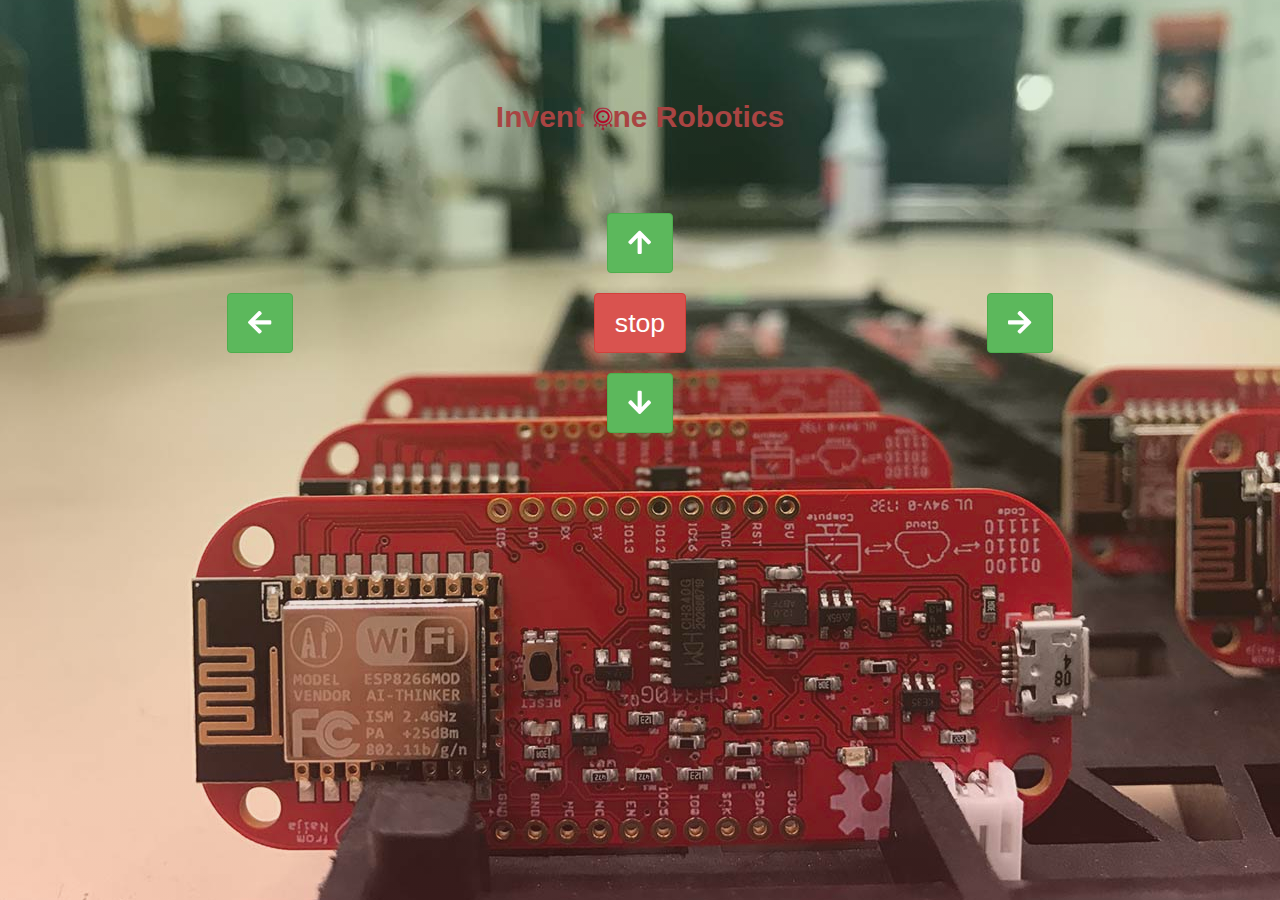
==== TRON/data/index.html @ cbd83538 "initial commit" ====
<!DOCTYPE html>
<html lang="en" dir="ltr">
  <head>
    <meta charset="utf-8">
    <meta name="viewport" content="width=device-width initial-scale=1">
    <link rel="stylesheet" href="bootstrap.min.css">
    <link rel="stylesheet" href="fontawesome.min.css">
    <script type="text/javascript" src='all.js'></script>
    <title>robot control</title>
    <style media="screen">
      body {
            background:linear-gradient(rgba(76,174,76,0.2),rgba(217,79,79,0.2)), url("inventone__board.jpg") center no-repeat fixed;
            background-size:cover;
            padding-top:50px;
            height:100vh;
      }

      .container  {
                    padding:30px;
      }

      .item a button{
              margin:10px auto;
              display:block;
			  font-size:20pt;
			  padding:10px 20px;
      }
      h2{
          margin-bottom:70px;
          font-weight:bold;
      }
      a:hover{
                text-decoration:none;
      }
    </style>
  </head>
  <body>
    <div class="container">

      <h2 class='text-center text-danger'>Invent <span><img src="inventone-logo__red.png" width=20 alt=""></span>ne Robotics</h2>

      <div class="row">
        <div class="col-xs-offset-4 col-xs-4">
          <div class="item text-center">
            <a href="forward" target="myIframe"target="myIframe"><button type="button" class='btn btn-success' name="button"><i class="fas fa-arrow-up"></i></button></a>
          </div>
        </div>
      </div>

      <div class="row">
        <div class="col-xs-4">
          <div class="item text-center">
            <a href="left" target="myIframe"><button type="button" class='btn btn-success' name="button"><i class="fas fa-arrow-left"></i></button></a>
          </div>
        </div>

        <div class="col-xs-4">
          <div class="item text-center">
            <a href="stop" target="myIframe"><button type="button" class='btn btn-danger' name="button">stop</button></a>
          </div>
        </div>

        <div class="col-xs-4">
          <div class="item text-center">
            <a href="right" target="myIframe"><button type="button" class='btn btn-success' name="button"><i class="fas fa-arrow-right"></i></button></a>
          </div>
        </div>
      </div>

      <div class="row">
        <div class="col-xs-offset-4 col-xs-4">
          <div class="item text-center">
            <a href="backward" target="myIframe"><button type="button" class='btn btn-success' name="button"><i class="fas fa-arrow-down"></i></button></a>
          </div>
        </div>
      </div>
    </div>
	<iframe name="myIframe" width="1" height="1" frameBorder="0" margin="0">
  </body>
</html>
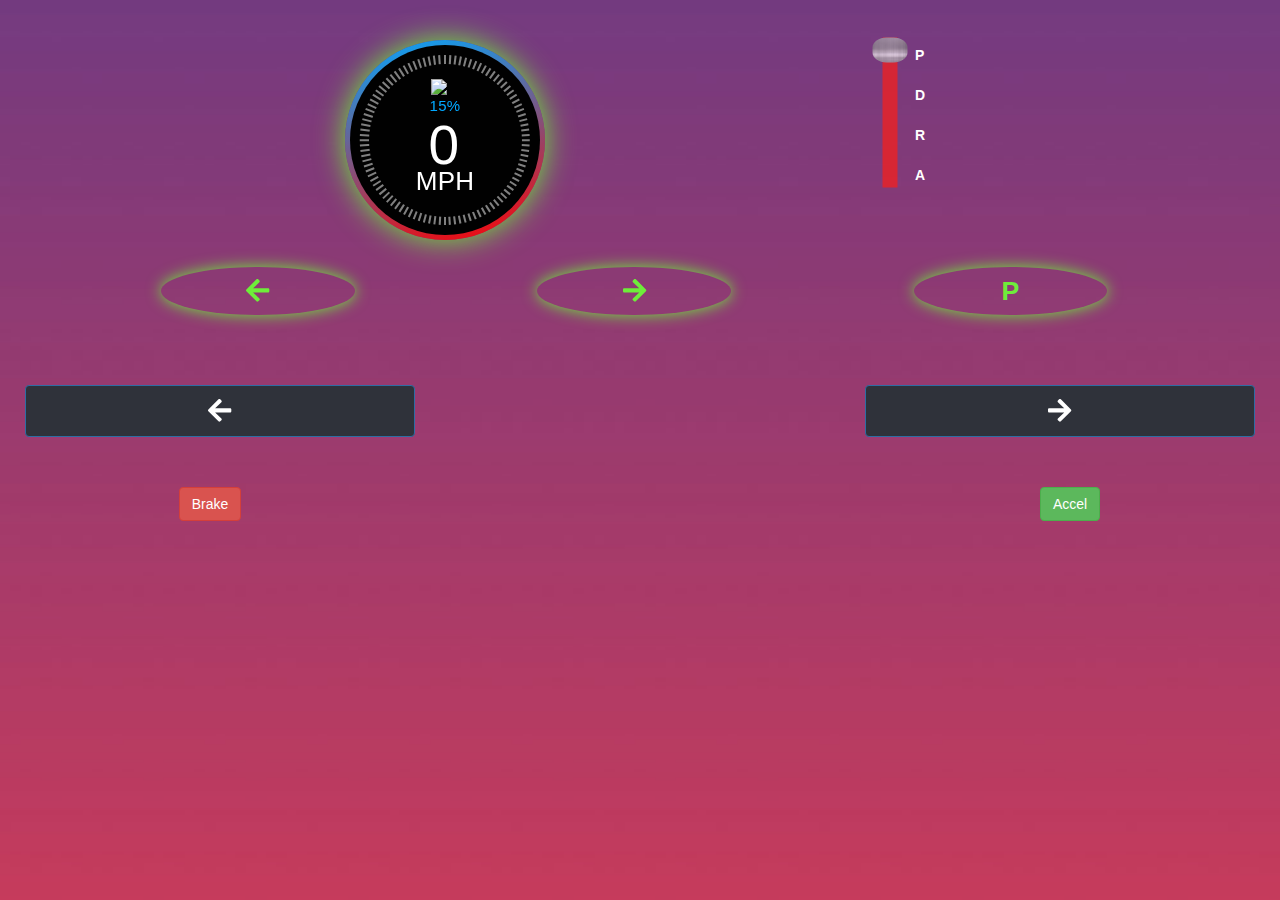
==== commit 2a93f105: "Committed real tron code" ====
--- a/TRON/data/index.html
+++ b/TRON/data/index.html
@@ -1,80 +1,188 @@
-<!DOCTYPE html>
-<html lang="en" dir="ltr">
-  <head>
-    <meta charset="utf-8">
-    <meta name="viewport" content="width=device-width initial-scale=1">
-    <link rel="stylesheet" href="bootstrap.min.css">
-    <link rel="stylesheet" href="fontawesome.min.css">
-    <script type="text/javascript" src='all.js'></script>
-    <title>robot control</title>
-    <style media="screen">
-      body {
-            background:linear-gradient(rgba(76,174,76,0.2),rgba(217,79,79,0.2)), url("inventone__board.jpg") center no-repeat fixed;
-            background-size:cover;
-            padding-top:50px;
-            height:100vh;
-      }
-
-      .container  {
-                    padding:30px;
-      }
-
-      .item a button{
-              margin:10px auto;
-              display:block;
-			  font-size:20pt;
-			  padding:10px 20px;
-      }
-      h2{
-          margin-bottom:70px;
-          font-weight:bold;
-      }
-      a:hover{
-                text-decoration:none;
-      }
-    </style>
-  </head>
-  <body>
-    <div class="container">
-
-      <h2 class='text-center text-danger'>Invent <span><img src="inventone-logo__red.png" width=20 alt=""></span>ne Robotics</h2>
-
-      <div class="row">
-        <div class="col-xs-offset-4 col-xs-4">
-          <div class="item text-center">
-            <a href="forward" target="myIframe"target="myIframe"><button type="button" class='btn btn-success' name="button"><i class="fas fa-arrow-up"></i></button></a>
-          </div>
-        </div>
-      </div>
-
-      <div class="row">
-        <div class="col-xs-4">
-          <div class="item text-center">
-            <a href="left" target="myIframe"><button type="button" class='btn btn-success' name="button"><i class="fas fa-arrow-left"></i></button></a>
-          </div>
-        </div>
-
-        <div class="col-xs-4">
-          <div class="item text-center">
-            <a href="stop" target="myIframe"><button type="button" class='btn btn-danger' name="button">stop</button></a>
-          </div>
-        </div>
-
-        <div class="col-xs-4">
-          <div class="item text-center">
-            <a href="right" target="myIframe"><button type="button" class='btn btn-success' name="button"><i class="fas fa-arrow-right"></i></button></a>
-          </div>
-        </div>
-      </div>
-
-      <div class="row">
-        <div class="col-xs-offset-4 col-xs-4">
-          <div class="item text-center">
-            <a href="backward" target="myIframe"><button type="button" class='btn btn-success' name="button"><i class="fas fa-arrow-down"></i></button></a>
-          </div>
-        </div>
-      </div>
-    </div>
-	<iframe name="myIframe" width="1" height="1" frameBorder="0" margin="0">
-  </body>
-</html>
+<!DOCTYPE html>
+<html lang="en">
+  <head>
+    <meta charset="utf-8">
+    <meta name="viewport" content="width=device-width initial-scale=1">
+    <link rel="stylesheet" href="bootstrap.min.css">
+    <link rel="stylesheet" href="fontawesome.min.css">
+    <link rel="stylesheet" href="style.css">
+    <script type="text/javascript" src='all.js'></script>
+    <script type="text/javascript" src='jquery.min.js'></script>
+    <script type="text/javascript" src='script.js'></script>
+    <script type="text/javascript" src='TweenMax.min.js'></script>
+    <title>robot control</title>
+  </head>
+  <body>
+    <div class="container">
+      <div class="row">
+        <div class="col-xs-8">
+          <div class="dashboard">
+            <div id="main">
+              <div id="screen">
+                <div id="home">
+                  <div id="radial">
+                    <div id="empty"></div>
+                  </div>
+                  <div id="icon">
+
+                    <img src="http://i1204.photobucket.com/albums/bb409/david_barukcic/battery_icon_zpst5bk33aq.png"/>
+                  </div>
+                  <div id="status">15%</div>
+                  <h1 id="countdown">0</h1>
+                  <div id="mph">mph</div>
+                </div>
+
+                <div id="cardva">
+                  <img src="http://i1204.photobucket.com/albums/bb409/david_barukcic/temperature_icon_zpssyam3lm5.png" />
+
+                  <h2>ENGINE<br>TEMPERATURE</h2>
+                  <h3>46<span class="small">	℃</span></h3>
+                </div>
+              </div>
+            </div>
+          </div>
+        </div>
+        <div class=" col-xs-4" style='padding-left:40px'>
+          <div class="slidecontainer" width=100%>
+              <input type="range" min="1" max="4" value="4" class="slider" id="myRange">
+              <div class="gear-labels">
+                <p>P</p>
+                <p>D</p>
+                <p>R</p>
+                <p>A</p>
+              </div>
+          </div>
+
+        </div>
+        <div class="col-xs-12">
+          <div class="arrow row">
+            <span class='left col-xs-4 text-center'><i class='fas fa-arrow-left'></i></span>
+            <span class='right col-xs-4 text-center'><i class='fas fa-arrow-right'></i></span>
+            <span class='gear-present col-xs-4 text-center'>P</span>
+          </div>
+        </div>
+      </div>
+    </div>
+    <div class='container directions'>
+
+      <div class='row'>
+        <!--left button-->
+        <div class="col-xs-4">
+          <div class="direc-left">
+            <a href="/left" class='left dir' target='myFrame'><button type="button" class='btn btn-primary btn-block' name="button"><i class='fas fa-arrow-left'></i> </button></a>
+          </div>
+        </div>
+
+        <!--Right button-->
+        <div class="col-xs-offset-4 col-xs-4">
+          <div class="direc-right">
+            <a href="/right" class='right dir' target='myFrame'><button type="button" class='btn btn-primary btn-block' name="button"><i class='fas fa-arrow-right'></i> </button></a>
+          </div>
+        </div>
+
+      </div>
+
+    </div>
+
+    <div class="row pedals">
+      <div class="col-xs-4 brake text-center">
+        <button type="button" name="button" class='btn btn-danger btn-brake' >Brake </button>
+      </div>
+
+      <div class="col-xs-offset-4 col-xs-4 throttle text-center">
+        <button type="button" name="button" class='btn btn-success btn-accel' >Accel</button>
+      </div>
+    </div>
+
+    <iframe src="" width="0" height="0" id='myFrame' frameBorder='0' name='myFrame'> </iframe>
+
+    <a href="/gear1" class='gear1' target='myFrame'><span></span></a>
+    <a href="/gear2" class='gear2' target='myFrame'><span></span></a>
+    <a href="/gear3" class='gear3' target='myFrame'><span></span></a>
+    <a href="/autodrive" class='autodrive' target='myFrame'><span></span></a>
+
+    <a href="/brake" class='brake' target='myFrame'><span></span></a>
+    <a href="/accel" class='accel' target='myFrame'><span></span></a>
+
+    <a href="/move" class='move' target='myFrame'><span></span></a>
+
+    <script type="text/javascript">
+      gears=['A','R','D','P']
+      var p;
+      var q;
+      var resend;
+
+      function funct_brake(){
+        $('a.brake span').trigger('click')
+        q=setTimeout(funct_brake,200)
+      }
+
+      function funct_accel(){
+        $('a.accel span').trigger('click')
+        p=setTimeout(funct_accel,500)
+      }
+
+      function autoDrive(){
+        $('a.autodrive span').trigger('click')
+        resend=document.getElementById('myFrame').contentWindow.document.getElementsByTagName('body')[0]
+        console.log('works');
+        if(resend!=undefined){
+          if(resend.innerHTML=='resend'){
+            $('a.autodrive span').trigger('click');
+          }
+        }
+        if($('#myRange').val()==1){
+            t=setTimeout(autoDrive,100)
+        }
+      }
+
+      $(document).ready(function(){
+
+        $('.pedals .btn.btn-brake').mousedown(function(){
+          funct_brake()
+        })
+        .mouseleave(function(){
+          clearTimeout(q)
+        })
+
+        $('.pedals .btn.btn-accel').mousedown(function(){
+          funct_accel()
+        })
+        .mouseleave(function(){
+          clearTimeout(p)
+        })
+
+        $('#myRange').change(function(){
+
+          pgear=$(this).val()
+          $('.gear-present').html(gears[pgear-1])
+
+            //Drive
+            if($(this).val()==3){
+              $('a.gear1 span').trigger('click')
+            }
+
+            //Reverse
+            if($(this).val()==2){
+              $('a.gear2 span').trigger('click')
+            }
+
+            //Auto Drive
+            if($(this).val()==1){
+              autoDrive()
+            }
+
+            //Park
+            if($(this).val()==4){
+              $('a.gear3 span').trigger('click')
+            }
+
+          })
+
+        $('.dir').focusout(function(){
+          $('.move span').trigger('click')
+        })
+      })
+    </script>
+  </body>
+</html>
--- a/TRON/data/style.css
+++ b/TRON/data/style.css
@@ -0,0 +1,311 @@
+
+/*Speedometer*/
+*, *:before, *:after {
+  box-sizing: border-box;
+  -webkit-user-select: none;
+     -moz-user-select: none;
+      -ms-user-select: none;
+          user-select: none;
+}
+
+body {
+  margin: 0;
+  padding: 10px;
+  min-height: 100vh;
+  background: url('background.jpeg') fixed center;
+  background-size: cover;
+
+}
+
+a, h1, h2, h3 {
+
+  line-height: 1;
+}
+
+#main {
+  width: 200px;
+  height: 200px;
+  cursor: pointer;
+  -webkit-transition: -webkit-transform 0.1s;
+  transition: -webkit-transform 0.1s;
+  transition: transform 0.1s;
+  transition: transform 0.1s, -webkit-transform 0.1s;
+  border-radius: 400px;
+  background: -webkit-linear-gradient(285deg, #00a8ff 0%, red 100%);
+  background: linear-gradient(165deg, #00a8ff 0%, red 100%);
+  margin: 0 auto;
+  box-shadow: 0 0 30px rgba(110,237,58,1);
+}
+
+#screen {
+  color: #fff;
+  z-index: 100;
+  -webkit-font-smoothing: antialiased;
+  font-family: "Helvetica Neue", Helvetica, Arial, "Lucida Grande", sans-serif;
+  background: #010101;
+  width: 190px;
+  height: 190px;
+  margin: 5px;
+  border-radius: 100%;
+  position: absolute;
+  overflow: hidden;
+}
+
+#radial {
+  position: absolute;
+  margin: 10px;
+  width: 170px;
+  height: 170px;
+  opacity: 0.5;
+}
+#radial #empty {
+  position: absolute;
+  width: 90%;
+  height: 90%;
+  background-color: #000;
+  border-radius: 100%;
+  left: 5%;
+  top: 5%;
+  pointer-events: none;
+}
+#radial .tick {
+  position: absolute;
+  width: 1.5px;
+  height: 100%;
+  left: 50%;
+  margin-left: -1px;
+  background: #fff;
+  pointer-events: none;
+}
+
+#home {
+  position: absolute;
+  mix-blend-mode: screen;
+  top: 0;
+  left: 0;
+  width: 100%;
+  height: 100%;
+}
+#home h1 {
+
+  position: absolute;
+  top: 55%;
+  margin-top: -55px;
+  line-height: 100px;
+  text-align: center;
+  font-size: 55px;
+  width: 100%;
+  letter-spacing: 2.5px;
+}
+#home #mph {
+  color: fff;
+  opacity: 1;
+  position: absolute;
+  width: 100%;
+  bottom: 35px;
+  text-align: center;
+  font-size: 26px;
+  letter-spacing: 0.25px;
+  text-transform: uppercase;
+  font-weight: 100;
+}
+#home #status, #home h2 {
+  width: 100%;
+  font-size: 15px;
+  opacity: 1;
+  letter-spacing: 0.25px;
+  position: absolute;
+  top: 50px;
+  text-transform: uppercase;
+  color: #00a8ff;
+  font-weight: 200;
+  text-align: center;
+}
+
+#home #icon img {
+  width: 27px;
+
+  opacity: 1;
+  letter-spacing: 0.25px;
+  position: absolute;
+  top: 34px;
+  left: 81px;
+  text-transform: uppercase;
+  color: #00a8ff;
+  font-weight: bold;
+  text-align: center;
+}
+
+#main.pressed, #main:active {
+  -webkit-transform: scale(0.9875);
+          transform: scale(0.9875);
+  opacity: 0.7;
+  -webkit-transition: 0.3s;
+  transition: 0.3s;
+}
+
+
+/* third screen style */
+
+#cardva {
+  mix-blend-mode: screen;
+  position: relative;
+  opacity: 0;
+}
+#cardva img {
+  width: 16px;
+  display: block;
+  position: absolute;
+  margin-top: 72px;
+  left: 87px;
+}
+#cardva h2 {
+  width: 100%;
+  font-size: 15px;
+  letter-spacing: 0.25px;
+  position: absolute;
+  top: 17px;
+  text-transform: uppercase;
+  font-weight: 300;
+  text-align: center;
+  position: absolute;
+  opacity: 1;
+}
+#cardva h3 {
+  width: 100%;
+  font-size: 28px;
+  opacity: 1;
+  letter-spacing: 0.25px;
+  position: absolute;
+  top: 105px;
+  text-transform: uppercase;
+  font-weight: 300;
+  text-align: center;
+  color: #fff;
+}
+
+#cardva h3 .small {
+  font-size: 28px;
+  font-weight: 100;
+}
+/*End of Speedometer*/
+
+/*Slider*/
+.slider {
+  -webkit-appearance: none;  /* Override default CSS styles */
+  appearance: none;
+  transform: rotate(-90deg);
+  width:150px !important; /* Full-width */
+  height: 15px; /* Specified height */
+  background:#fc1e18;
+  outline: none; /* Remove outline */
+  opacity: 0.7; /* Set transparency (for mouse-over effects on hover) */
+  -webkit-transition: .2s; /* 0.2 seconds transition on hover */
+  transition: opacity .2s;
+  display:block !important;
+  position: relative;
+  top:95px;
+  right:60px;
+  z-index:3;
+}
+
+/* Mouse-over effects */
+.slider:hover {
+  opacity: 1; /* Fully shown on mouse-over */
+}
+
+
+.slider::-webkit-slider-thumb {
+  -webkit-appearance: none; /* Override default look */
+  appearance: none;
+  width: 25px; /* Set a specific slider handle width */
+  height: 35px; /* Slider handle height */
+  background: #4CAF50; /* Green background */
+  cursor: pointer; /* Cursor on hover */
+  border-radius:40%;
+  background:url('gear.jpg') center;
+  background-size:cover;
+}
+
+.slider::-moz-range-thumb {
+  width: 25px; /* Set a specific slider handle width */
+  height: 25px; /* Slider handle height */
+  background: #4CAF50; /* Green background */
+  cursor: pointer; /* Cursor on hover */
+}
+/*End of Slider*/
+
+
+/*Page*/
+.gear-labels{
+    padding-left:40px;
+    width:90px;
+    z-index:1;
+    padding-top:20px;
+    /*background-color:rgba(52,52,50,.68);*/
+    border-radius:5px;
+    padding-bottom: 5px;
+}
+
+.dashboard{
+            padding:20px;
+            border-radius:30%;
+            border-bottom:none;
+            margin:10px auto;
+            padding-bottom:0px;
+            margin-bottom:7px;
+          }
+
+.arrow {
+  color:rgba(110,237,58,1);
+  font-weight:bold;
+  font-size:20pt;
+  width:100%;
+  margin:20px auto;
+}
+.arrow span{
+  display:block;
+  box-shadow: 0px 0px 15px rgba(110,237,58,1);
+  border-radius:50%;
+  padding:5px 10px;
+  width:17%;
+  margin:auto 8%;
+}
+
+
+p{
+  margin-bottom:20px;
+  font-weight:bold;
+  color:white;
+}
+
+
+
+button.btn-primary  {
+    font-size:20pt;
+    background-color: #2f323a;
+}
+
+.directions {
+    border-radius: 30%;
+    width:100%;
+    margin-bottom:50px;
+    margin-top: 50px;
+
+}
+
+.
+.press {
+  transform: translate(5%,5%);
+}
+
+
+
+
+
+/*media Queries*/
+@media (max-width:400px) {
+    .gear-labels{
+      left:10px;
+    }
+}
